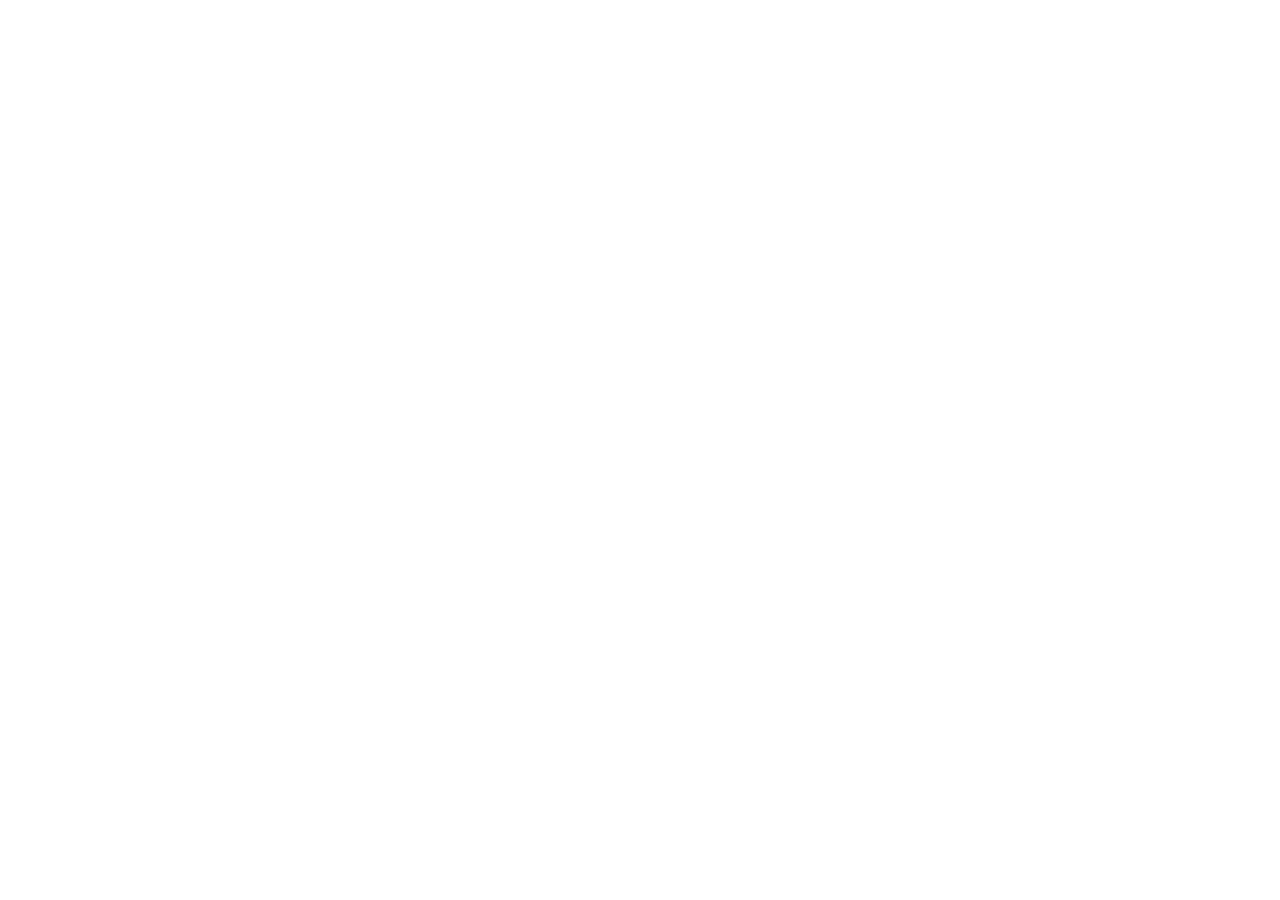
==== Projeto Prático - Página de Receita/index.html @ 029bf603 "Inital commit" ====
<!DOCTYPE html>
<html lang="pt-br">
<head>
  <meta charset="UTF-8">
  <meta name="viewport" content="width=device-width, initial-scale=1.0">
  <title>Página de Receita</title>
</head>
<body>
  
</body>
</html>
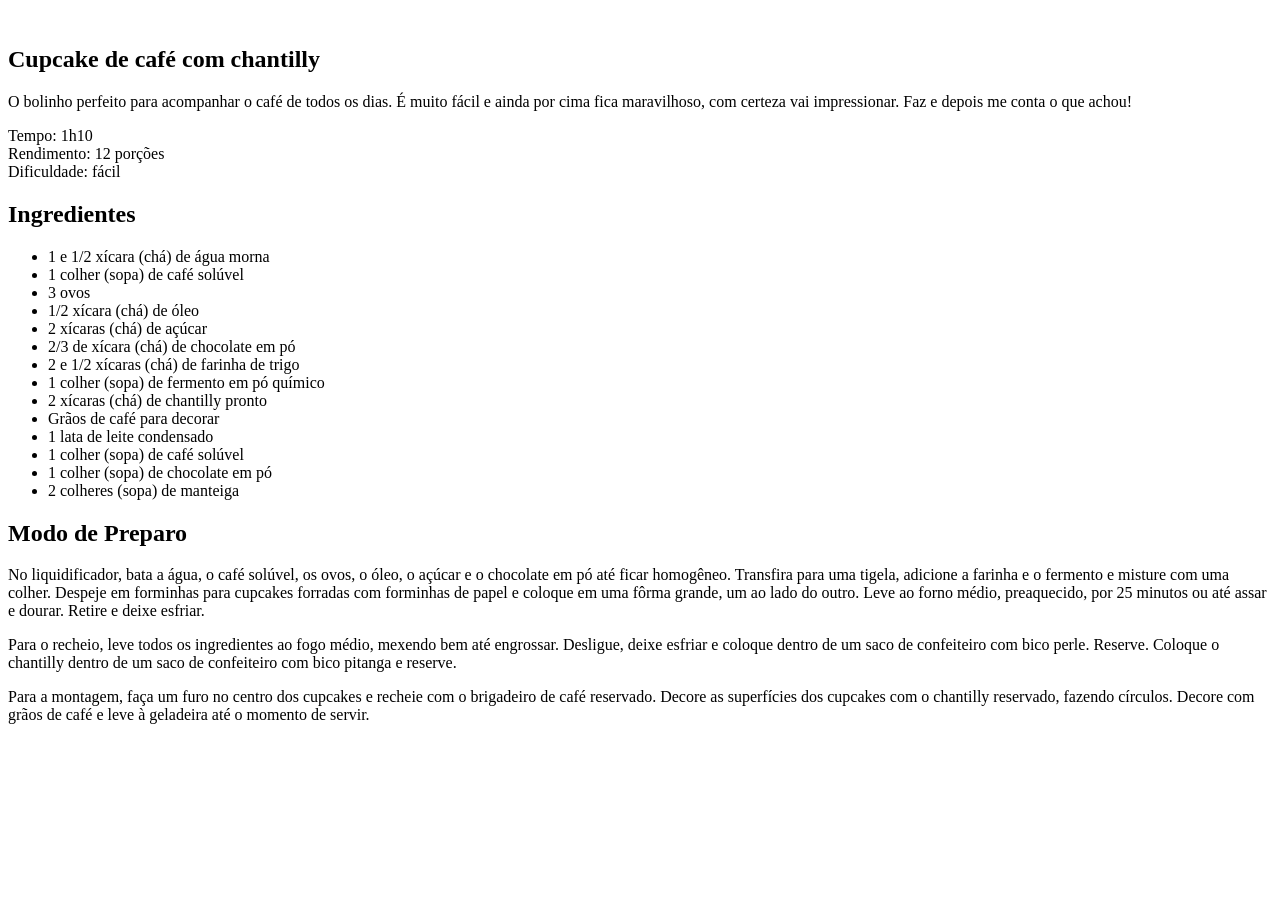
==== commit c0438d62: "Iniciando a estrutura HTML" ====
--- a/Projeto Prático - Página de Receita/index.html
+++ b/Projeto Prático - Página de Receita/index.html
@@ -6,6 +6,49 @@
   <title>Página de Receita</title>
 </head>
 <body>
+  <div id="page">
+    <img src="" alt="">
+    <main>
+      <section id="about">
+        <h1>Cupcake de café com chantilly</h1>
+        <p>O bolinho perfeito para acompanhar o café de todos os dias. É muito fácil e ainda por cima fica maravilhoso, com certeza vai impressionar. Faz e depois me conta o que achou!</p>
+        <p>
+          Tempo: 1h10<br>
+          Rendimento: 12 porções<br>
+          Dificuldade: fácil
+        </p>
+      </section>
+      <section id="ingredients">
+        <h2>Ingredientes</h2>
+        <ul>
+          <li>1 e 1/2 xícara (chá) de água morna</li>
+          <li>1 colher (sopa) de café solúvel</li>
+          <li>3 ovos</li>
+          <li>1/2 xícara (chá) de óleo</li>
+          <li>2 xícaras (chá) de açúcar</li>
+          <li>2/3 de xícara (chá) de chocolate em pó</li>
+          <li>2 e 1/2 xícaras (chá) de farinha de trigo</li>
+          <li>1 colher (sopa) de fermento em pó químico</li>
+          <li>2 xícaras (chá) de chantilly pronto</li>
+          <li>Grãos de café para decorar</li>
+          <li>1 lata de leite condensado</li>
+          <li>1 colher (sopa) de café solúvel</li>
+          <li>1 colher (sopa) de chocolate em pó</li>
+          <li>2 colheres (sopa) de manteiga</li>
+        </ul>
+      </section>
+      <section id="preparition">
+        <h2>Modo de Preparo</h2>
+        <p>No liquidificador, bata a água, o café solúvel, os ovos, o óleo, o açúcar e o chocolate em pó até ficar homogêneo. Transfira para uma tigela, adicione a farinha e o fermento e misture com uma colher. Despeje em forminhas para cupcakes forradas com forminhas de papel e coloque em uma fôrma grande, um ao lado do outro. Leve ao forno médio, preaquecido, por 25 minutos ou até assar e dourar. Retire e deixe esfriar.</p>
+        <p>
+          Para o recheio, leve todos os ingredientes ao fogo médio, mexendo bem até engrossar. Desligue, deixe esfriar e coloque dentro de um saco de confeiteiro com bico perle. Reserve. Coloque o chantilly dentro de um saco de confeiteiro com bico pitanga e reserve.
+        </p>
+        <p>
+          Para a montagem, faça um furo no centro dos cupcakes e recheie com o brigadeiro de café reservado. Decore as superfícies dos cupcakes com o chantilly reservado, fazendo círculos. Decore com grãos de café e leve à geladeira até o momento de servir.
+        </p>
+      </section>
+    </main>
+  </div>
   
 </body>
 </html>
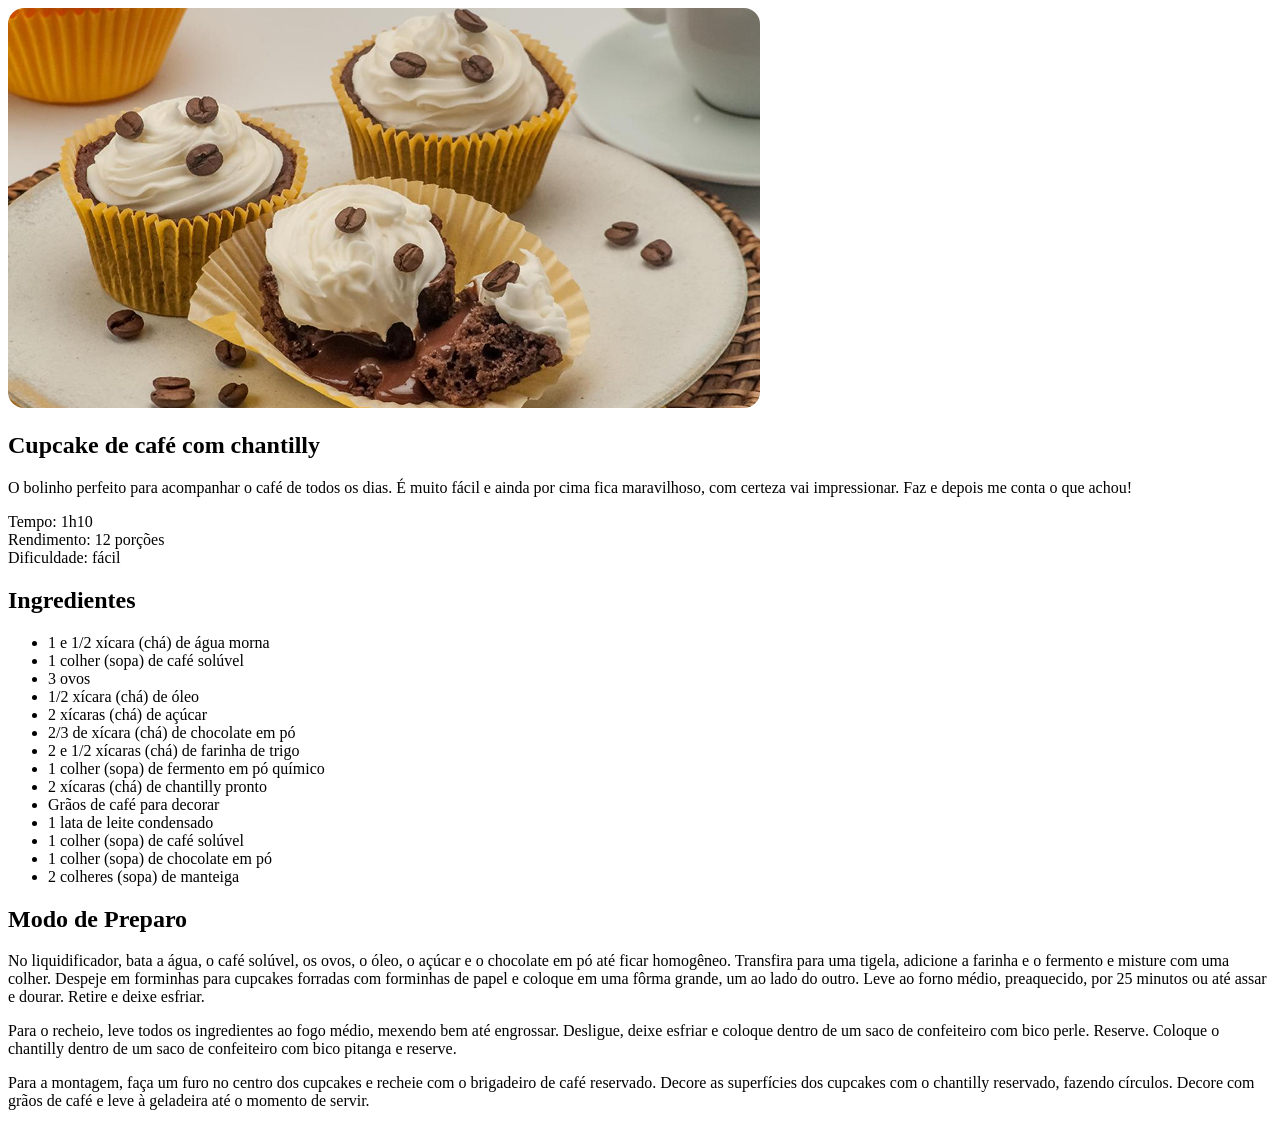
==== commit 1f145a29: "Adicionando imagens e estilo" ====
--- a/Projeto Prático - Página de Receita/index.html
+++ b/Projeto Prático - Página de Receita/index.html
@@ -4,10 +4,12 @@
   <meta charset="UTF-8">
   <meta name="viewport" content="width=device-width, initial-scale=1.0">
   <title>Página de Receita</title>
+
+  <link rel="stylesheet" href="style.css">
 </head>
 <body>
   <div id="page">
-    <img src="" alt="">
+    <img src="assets/main-image.png" alt="Imagem de cupcakes de chantilly com grãos de café">
     <main>
       <section id="about">
         <h1>Cupcake de café com chantilly</h1>
--- a/Projeto Prático - Página de Receita/style.css
+++ b/Projeto Prático - Página de Receita/style.css
@@ -0,0 +1,3 @@
+img {
+  border-radius: 16px;
+}
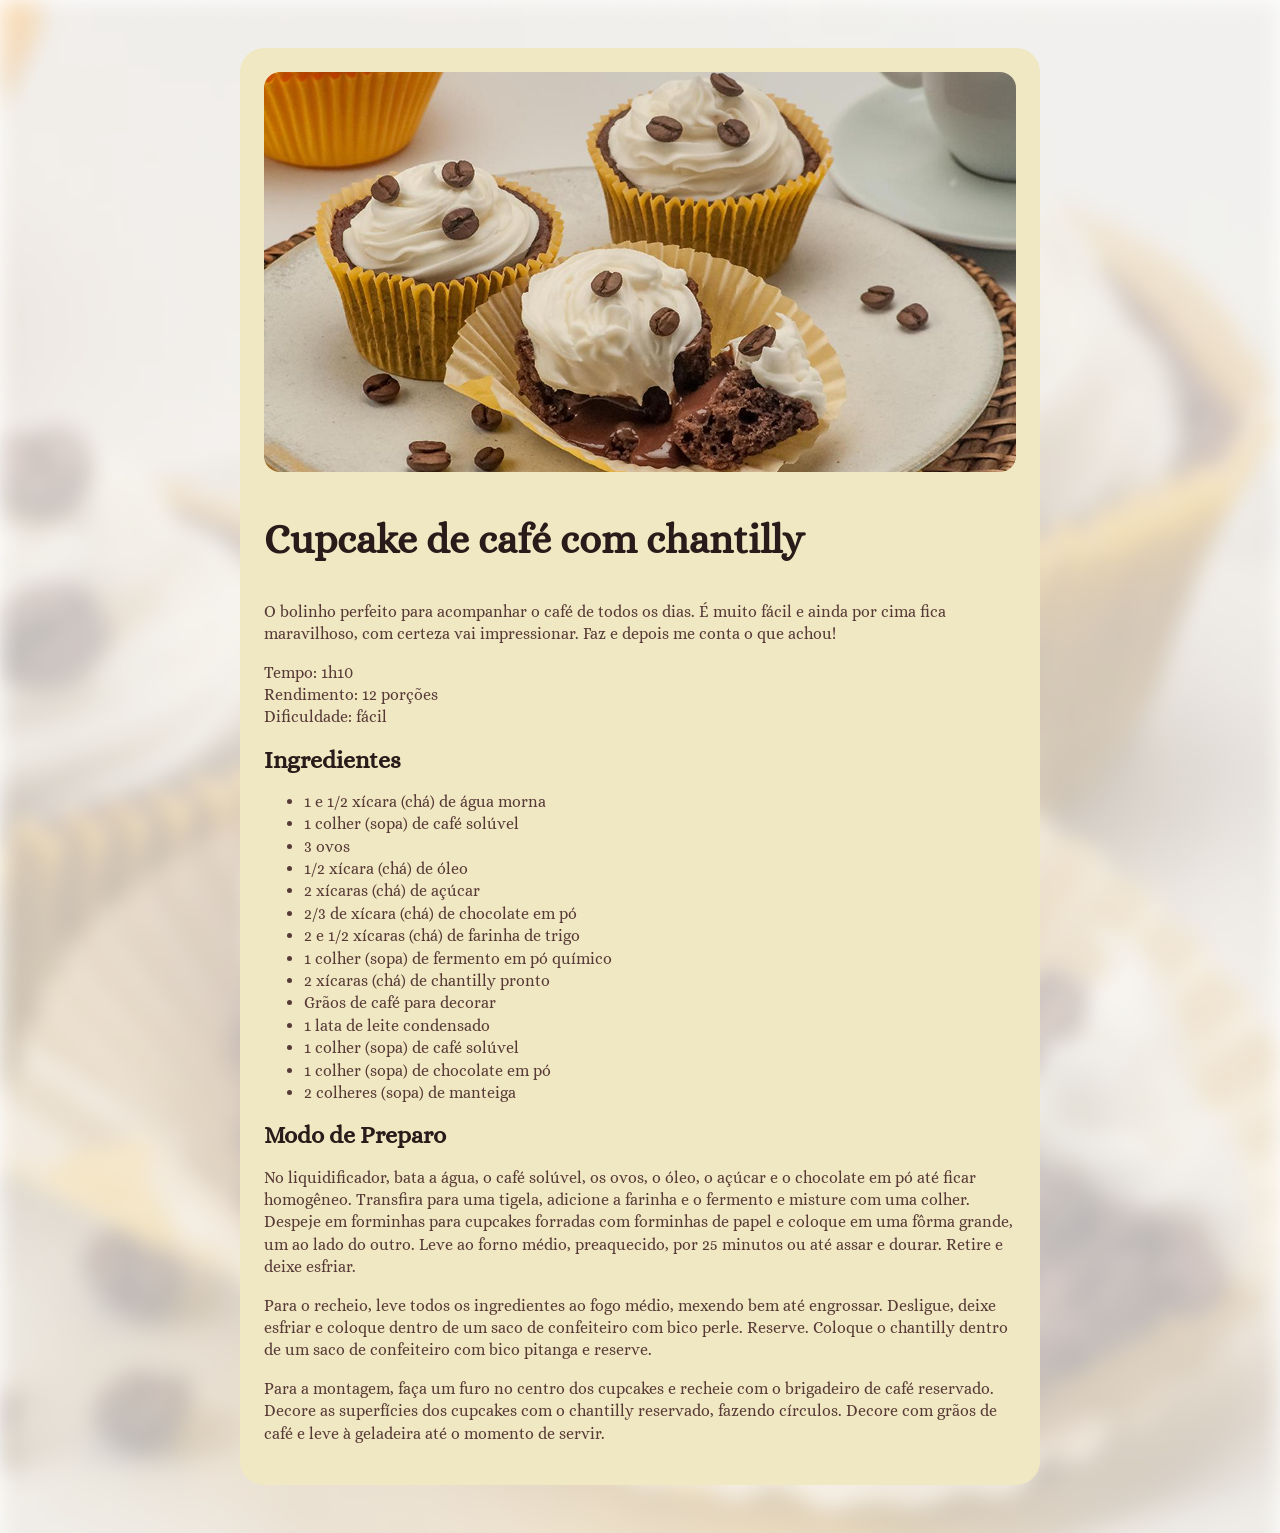
==== commit c52ed268: "Trabalhado as fontes" ====
--- a/Projeto Prático - Página de Receita/index.html
+++ b/Projeto Prático - Página de Receita/index.html
@@ -1,56 +1,83 @@
-<!DOCTYPE html>
+<!doctype html>
 <html lang="pt-br">
-<head>
-  <meta charset="UTF-8">
-  <meta name="viewport" content="width=device-width, initial-scale=1.0">
-  <title>Página de Receita</title>
+  <head>
+    <link rel="preconnect" href="https://fonts.googleapis.com" />
+    <link rel="preconnect" href="https://fonts.gstatic.com" crossorigin />
 
-  <link rel="stylesheet" href="style.css">
-</head>
-<body>
-  <div id="page">
-    <img src="assets/main-image.png" alt="Imagem de cupcakes de chantilly com grãos de café">
-    <main>
-      <section id="about">
-        <h1>Cupcake de café com chantilly</h1>
-        <p>O bolinho perfeito para acompanhar o café de todos os dias. É muito fácil e ainda por cima fica maravilhoso, com certeza vai impressionar. Faz e depois me conta o que achou!</p>
-        <p>
-          Tempo: 1h10<br>
-          Rendimento: 12 porções<br>
-          Dificuldade: fácil
-        </p>
-      </section>
-      <section id="ingredients">
-        <h2>Ingredientes</h2>
-        <ul>
-          <li>1 e 1/2 xícara (chá) de água morna</li>
-          <li>1 colher (sopa) de café solúvel</li>
-          <li>3 ovos</li>
-          <li>1/2 xícara (chá) de óleo</li>
-          <li>2 xícaras (chá) de açúcar</li>
-          <li>2/3 de xícara (chá) de chocolate em pó</li>
-          <li>2 e 1/2 xícaras (chá) de farinha de trigo</li>
-          <li>1 colher (sopa) de fermento em pó químico</li>
-          <li>2 xícaras (chá) de chantilly pronto</li>
-          <li>Grãos de café para decorar</li>
-          <li>1 lata de leite condensado</li>
-          <li>1 colher (sopa) de café solúvel</li>
-          <li>1 colher (sopa) de chocolate em pó</li>
-          <li>2 colheres (sopa) de manteiga</li>
-        </ul>
-      </section>
-      <section id="preparition">
-        <h2>Modo de Preparo</h2>
-        <p>No liquidificador, bata a água, o café solúvel, os ovos, o óleo, o açúcar e o chocolate em pó até ficar homogêneo. Transfira para uma tigela, adicione a farinha e o fermento e misture com uma colher. Despeje em forminhas para cupcakes forradas com forminhas de papel e coloque em uma fôrma grande, um ao lado do outro. Leve ao forno médio, preaquecido, por 25 minutos ou até assar e dourar. Retire e deixe esfriar.</p>
-        <p>
-          Para o recheio, leve todos os ingredientes ao fogo médio, mexendo bem até engrossar. Desligue, deixe esfriar e coloque dentro de um saco de confeiteiro com bico perle. Reserve. Coloque o chantilly dentro de um saco de confeiteiro com bico pitanga e reserve.
-        </p>
-        <p>
-          Para a montagem, faça um furo no centro dos cupcakes e recheie com o brigadeiro de café reservado. Decore as superfícies dos cupcakes com o chantilly reservado, fazendo círculos. Decore com grãos de café e leve à geladeira até o momento de servir.
-        </p>
-      </section>
-    </main>
-  </div>
-  
-</body>
-</html>+    <meta charset="UTF-8" />
+    <meta name="viewport" content="width=device-width, initial-scale=1.0" />
+    <title>Página de Receita</title>
+
+    <link rel="stylesheet" href="style.css" />
+    <link
+      href="https://fonts.googleapis.com/css2?family=Alice&display=swap"
+      rel="stylesheet"
+    />
+  </head>
+  <body>
+    <div id="page">
+      <img
+        src="assets/main-image.png"
+        alt="Imagem de cupcakes de chantilly com grãos de café"
+      />
+      <main>
+        <section id="about">
+          <h1>Cupcake de café com chantilly</h1>
+          <p>
+            O bolinho perfeito para acompanhar o café de todos os dias. É muito
+            fácil e ainda por cima fica maravilhoso, com certeza vai
+            impressionar. Faz e depois me conta o que achou!
+          </p>
+          <p>
+            Tempo: 1h10<br />
+            Rendimento: 12 porções<br />
+            Dificuldade: fácil
+          </p>
+        </section>
+        <section id="ingredients">
+          <h2>Ingredientes</h2>
+          <ul>
+            <li>1 e 1/2 xícara (chá) de água morna</li>
+            <li>1 colher (sopa) de café solúvel</li>
+            <li>3 ovos</li>
+            <li>1/2 xícara (chá) de óleo</li>
+            <li>2 xícaras (chá) de açúcar</li>
+            <li>2/3 de xícara (chá) de chocolate em pó</li>
+            <li>2 e 1/2 xícaras (chá) de farinha de trigo</li>
+            <li>1 colher (sopa) de fermento em pó químico</li>
+            <li>2 xícaras (chá) de chantilly pronto</li>
+            <li>Grãos de café para decorar</li>
+            <li>1 lata de leite condensado</li>
+            <li>1 colher (sopa) de café solúvel</li>
+            <li>1 colher (sopa) de chocolate em pó</li>
+            <li>2 colheres (sopa) de manteiga</li>
+          </ul>
+        </section>
+        <section id="preparition">
+          <h2>Modo de Preparo</h2>
+          <p>
+            No liquidificador, bata a água, o café solúvel, os ovos, o óleo, o
+            açúcar e o chocolate em pó até ficar homogêneo. Transfira para uma
+            tigela, adicione a farinha e o fermento e misture com uma colher.
+            Despeje em forminhas para cupcakes forradas com forminhas de papel e
+            coloque em uma fôrma grande, um ao lado do outro. Leve ao forno
+            médio, preaquecido, por 25 minutos ou até assar e dourar. Retire e
+            deixe esfriar.
+          </p>
+          <p>
+            Para o recheio, leve todos os ingredientes ao fogo médio, mexendo
+            bem até engrossar. Desligue, deixe esfriar e coloque dentro de um
+            saco de confeiteiro com bico perle. Reserve. Coloque o chantilly
+            dentro de um saco de confeiteiro com bico pitanga e reserve.
+          </p>
+          <p>
+            Para a montagem, faça um furo no centro dos cupcakes e recheie com o
+            brigadeiro de café reservado. Decore as superfícies dos cupcakes com
+            o chantilly reservado, fazendo círculos. Decore com grãos de café e
+            leve à geladeira até o momento de servir.
+          </p>
+        </section>
+      </main>
+    </div>
+  </body>
+</html>
--- a/Projeto Prático - Página de Receita/style.css
+++ b/Projeto Prático - Página de Receita/style.css
@@ -1,3 +1,37 @@
+:root {
+  font-family: "Alice", serif;
+  line-height: 140%;
+  color: #573A37;
+}
+
+body {
+  background-image: url(assets/bg-image.png);
+  background-size: cover;
+}
+
+#page {
+  width: 800px;
+  max-width: 800px;
+  padding: 24px;
+  box-sizing: border-box;
+  background-color: #F0E8C2;
+  border-radius: 24px;
+  margin: 48px auto;
+}
+
 img {
   border-radius: 16px;
+}
+
+h1 {
+  line-height: 140%;
+  font-size: 40px;
+}
+
+h2 {
+  font-size: 24px;
+}
+
+h1, h2 {
+  color: #291B1A;
 }
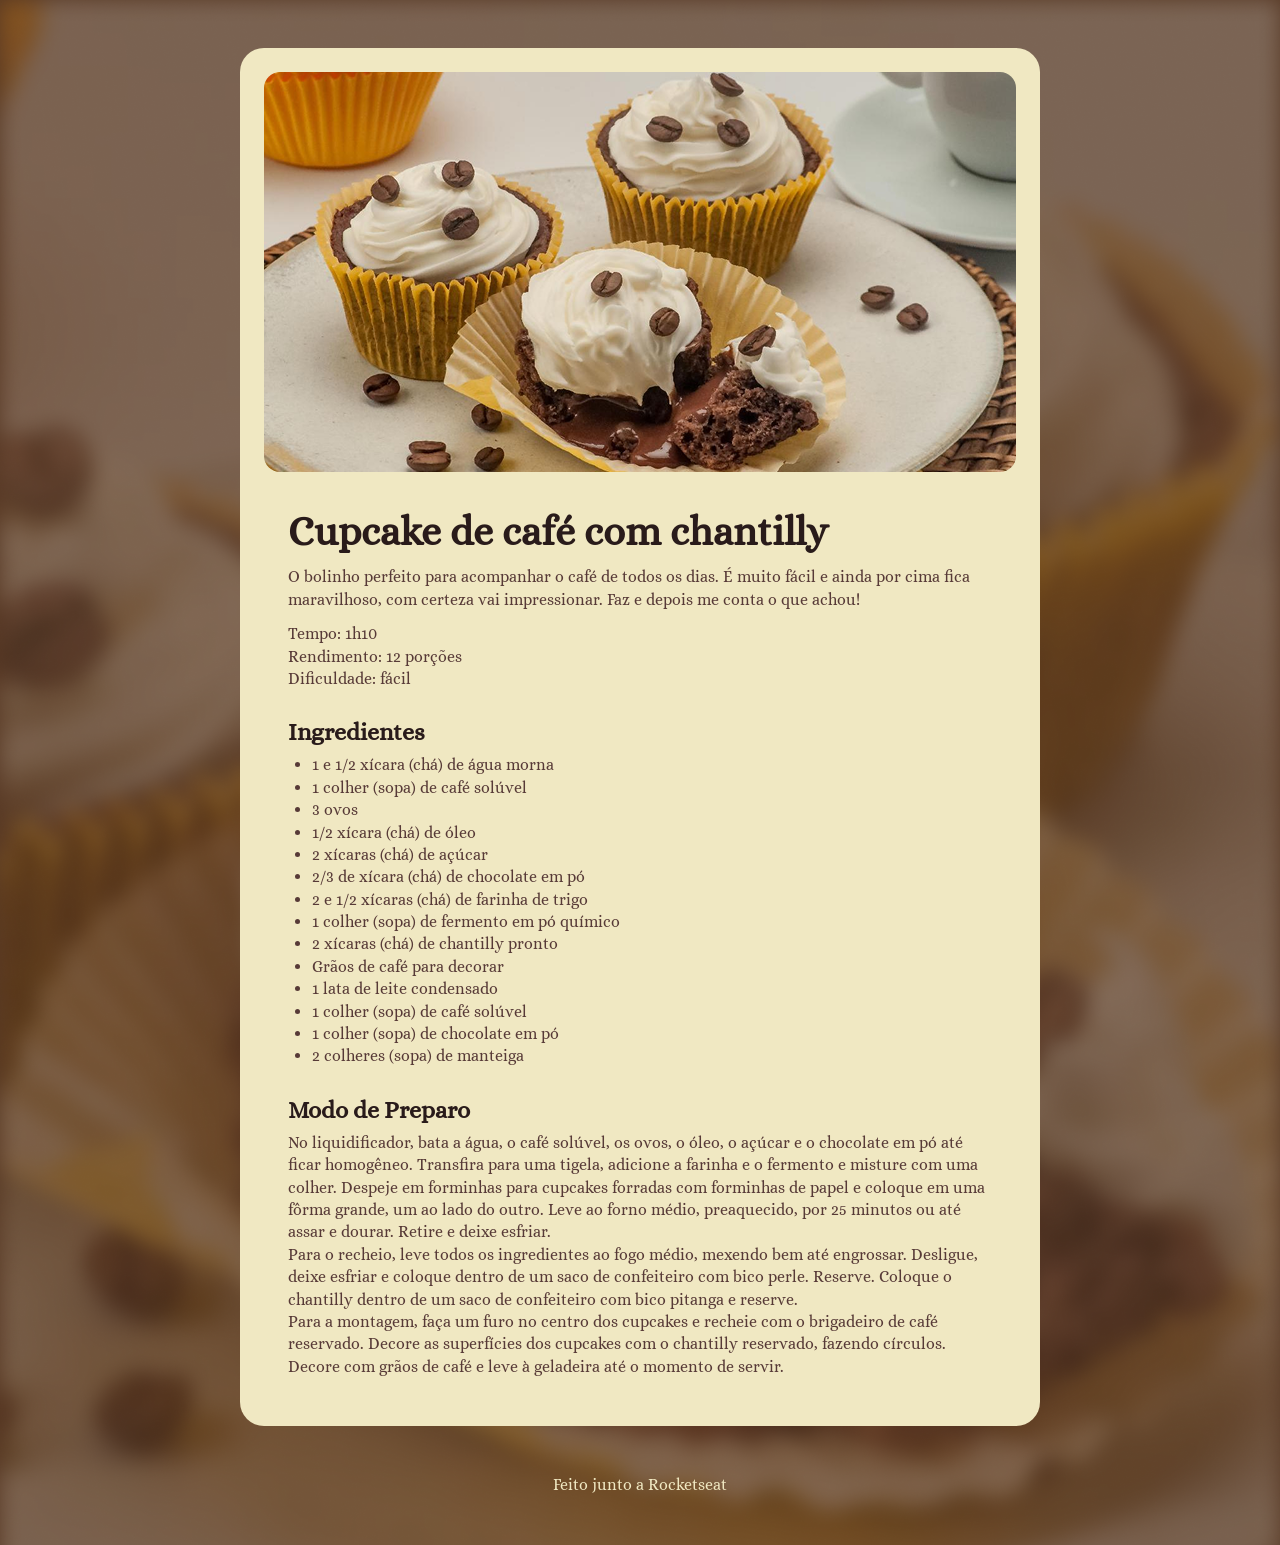
==== commit 730eb106: "Correção da Imagem de Fundo" ====
--- a/Projeto Prático - Página de Receita/index.html
+++ b/Projeto Prático - Página de Receita/index.html
@@ -79,5 +79,8 @@
         </section>
       </main>
     </div>
+    <footer>
+      Feito junto a Rocketseat
+    </footer>
   </body>
 </html>
--- a/Projeto Prático - Página de Receita/style.css
+++ b/Projeto Prático - Página de Receita/style.css
@@ -1,3 +1,8 @@
+* {
+  margin: 0;
+  padding: 0;
+}
+
 :root {
   font-family: "Alice", serif;
   line-height: 140%;
@@ -23,6 +28,18 @@
   border-radius: 16px;
 }
 
+main {
+  padding: 24px;
+}
+
+section + section {
+  margin-top: 24px;
+}
+
+#about p + p {
+  margin-top: 12px;
+}
+
 h1 {
   line-height: 140%;
   font-size: 40px;
@@ -34,4 +51,16 @@
 
 h1, h2 {
   color: #291B1A;
+  margin-bottom: 4px;
+  line-height: 150%;
+}
+
+ul {
+  padding-left: 24px;
+}
+
+footer {
+  color: #F0E8C2;
+  text-align: center;
+  padding-bottom: 48px;
 }
